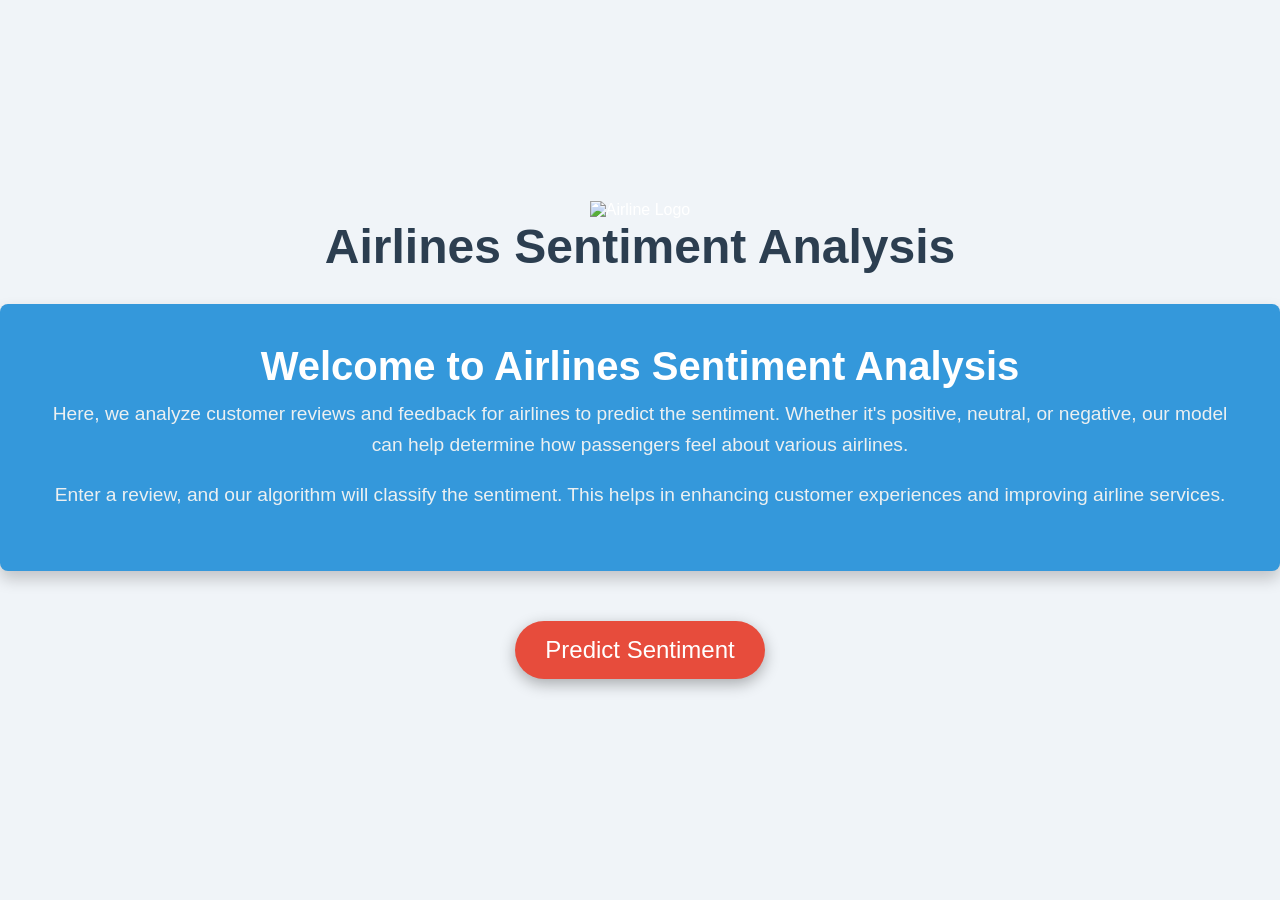
==== index.html @ abf36100 "AirlineSentimentAnalysis" ====
<!DOCTYPE html>
<html lang="en">
<head>
    <meta charset="UTF-8">
    <meta name="viewport" content="width=device-width, initial-scale=1.0">
    <title>Airlines Sentiment Analysis</title>
    <link rel="stylesheet" href="style.css">
</head>
<body>
    <div class="container">
        <header>
            <div class="logo">
                <img src="https://via.placeholder.com/150x50.png?text=Airline+Logo" alt="Airline Logo">
            </div>
            <h1>Airlines Sentiment Analysis</h1>
        </header>
        
        <section class="info">
            <div class="content">
                <h2>Welcome to Airlines Sentiment Analysis</h2>
                <p>Here, we analyze customer reviews and feedback for airlines to predict the sentiment. Whether it's positive, neutral, or negative, our model can help determine how passengers feel about various airlines.</p>
                <p>Enter a review, and our algorithm will classify the sentiment. This helps in enhancing customer experiences and improving airline services.</p>
            </div>
        </section>

        <section class="action">
            <div class="button-container">
                <button id="predictButton">Predict Sentiment</button>
            </div>
        </section>

        <section class="animation">
            <div class="clouds"></div>
            <div class="airplane"></div>
        </section>
    </div>

    <script src="script.js"></script>
</body>
</html>
---- style.css ----
/* Reset default styles */
* {
    margin: 0;
    padding: 0;
    box-sizing: border-box;
}

body {
    font-family: 'Arial', sans-serif;
    background: #f0f4f8;
    height: 100vh;
    display: flex;
    flex-direction: column;
    justify-content: center;
    align-items: center;
    overflow: hidden;
}

/* Container */
.container {
    position: relative;
    text-align: center;
    color: #fff;
}

header {
    margin-bottom: 30px;
}

.logo img {
    width: 150px;
}

h1 {
    font-size: 3rem;
    color: #2c3e50;
}

/* Information Section */
.info {
    background: #3498db;
    padding: 40px;
    border-radius: 8px;
    box-shadow: 0 8px 16px rgba(0, 0, 0, 0.2);
    margin-bottom: 50px;
}

h2 {
    font-size: 2.5rem;
    color: #fff;
    margin-bottom: 10px;
}

p {
    font-size: 1.2rem;
    line-height: 1.6;
    margin-bottom: 20px;
    color: #ecf0f1;
}

/* Action Button */
.action .button-container {
    margin: 20px;
}

#predictButton {
    background: #e74c3c;
    color: white;
    font-size: 1.5rem;
    padding: 15px 30px;
    border: none;
    border-radius: 50px;
    cursor: pointer;
    box-shadow: 0 5px 15px rgba(0, 0, 0, 0.3);
    transition: transform 0.3s, background-color 0.3s;
}

#predictButton:hover {
    background-color: #c0392b;
    transform: scale(1.1);
}

/* Animation Section */
.animation {
    position: absolute;
    bottom: 0;
    left: 0;
    right: 0;
    height: 200px;
    overflow: hidden;
}

.clouds {
    position: absolute;
    top: -50px;
    left: 0;
    right: 0;
    height: 100px;
    background: url('https://via.placeholder.com/1920x100.png?text=Clouds') repeat-x;
    animation: cloudAnimation 20s linear infinite;
}

.airplane {
    position: absolute;
    bottom: 40px;
    left: -200px;
    width: 100px;
    height: 50px;
    background: url('https://via.placeholder.com/100x50.png?text=Airplane') no-repeat center center;
    background-size: contain;
    animation: airplaneAnimation 10s linear infinite;
}

@keyframes cloudAnimation {
    from {
        transform: translateX(0);
    }
    to {
        transform: translateX(100%);
    }
}

@keyframes airplaneAnimation {
    from {
        transform: translateX(0);
    }
    to {
        transform: translateX(100vw);
    }
}
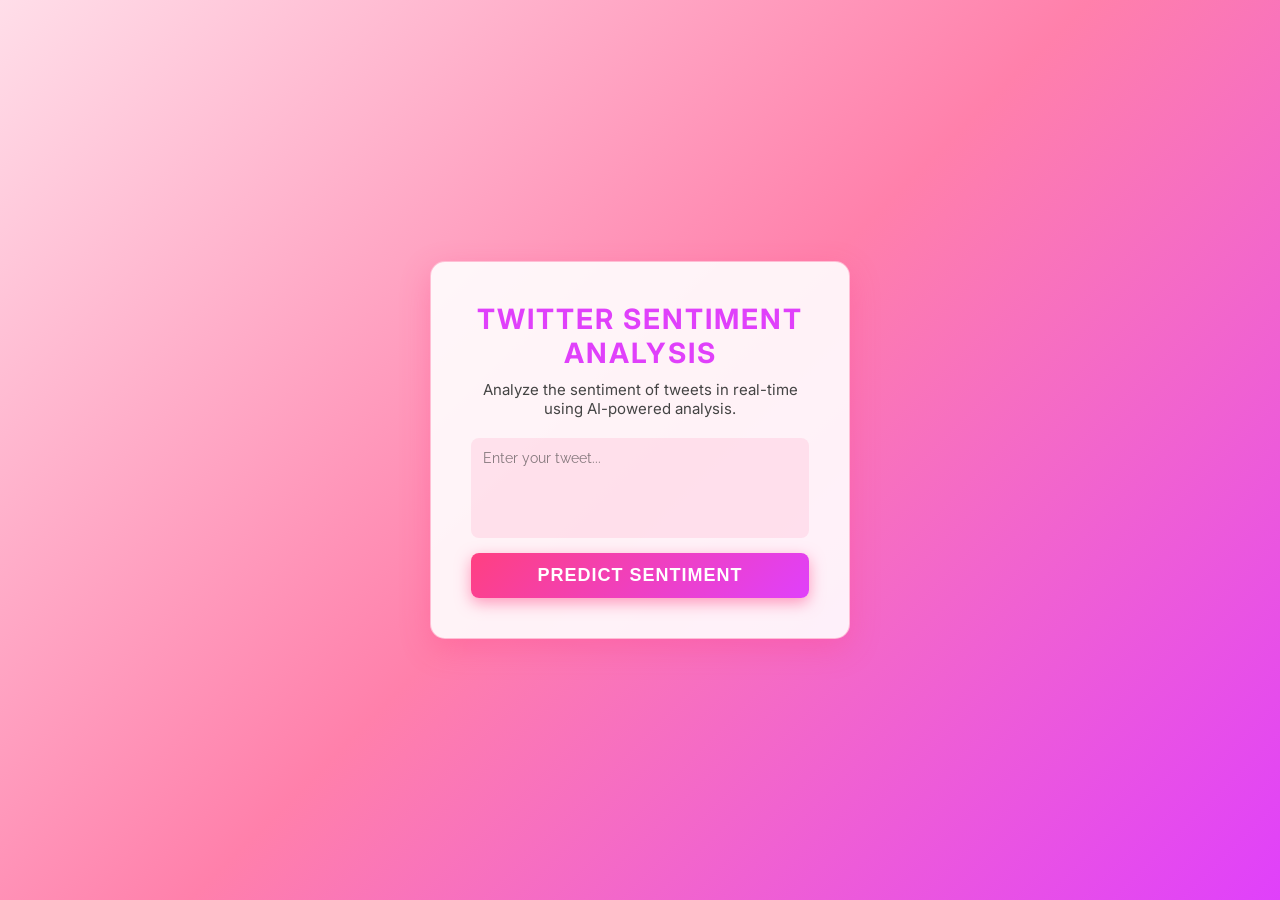
==== commit 57de428a: "TwitterAnalysis" ====
--- a/index.html
+++ b/index.html
@@ -3,38 +3,230 @@
 <head>
     <meta charset="UTF-8">
     <meta name="viewport" content="width=device-width, initial-scale=1.0">
-    <title>Airlines Sentiment Analysis</title>
-    <link rel="stylesheet" href="style.css">
+    <title>Twitter Sentiment Analysis</title>
+    <style>
+        @import url('https://fonts.googleapis.com/css2?family=Inter:wght@300;400;600&family=Raleway:wght@400;700&display=swap');
+
+        * {
+            margin: 0;
+            padding: 0;
+            box-sizing: border-box;
+        }
+
+        body {
+            font-family: 'Inter', sans-serif;
+            background: linear-gradient(135deg, #FFDEE9, #FF80AB, #E040FB);
+            color: #1C1C1C;
+            display: flex;
+            flex-direction: column;
+            align-items: center;
+            justify-content: center;
+            height: 100vh;
+            overflow: hidden;
+            position: relative;
+        }
+
+        .container {
+            background: rgba(255, 255, 255, 0.9);
+            padding: 40px;
+            border-radius: 15px;
+            box-shadow: 0px 10px 30px rgba(255, 64, 129, 0.3);
+            text-align: center;
+            width: 420px;
+            border: 1px solid rgba(255, 64, 129, 0.3);
+        }
+
+        h1 {
+            font-size: 28px;
+            font-weight: 700;
+            color: #E040FB;
+            text-transform: uppercase;
+            margin-bottom: 10px;
+            letter-spacing: 2px;
+        }
+
+        p {
+            font-size: 15px;
+            color: #444;
+            margin-bottom: 20px;
+        }
+
+        form {
+            display: flex;
+            flex-direction: column;
+            gap: 15px;
+        }
+
+        textarea {
+            width: 100%;
+            height: 100px;
+            padding: 12px;
+            font-size: 16px;
+            border: none;
+            border-radius: 8px;
+            background: rgba(255, 64, 129, 0.1);
+            color: #000;
+            outline: none;
+            resize: none;
+            transition: 0.3s;
+            font-family: 'Raleway', sans-serif;
+        }
+
+        textarea::placeholder {
+            color: rgba(50, 50, 50, 0.6);
+            font-size: 14px;
+        }
+
+        textarea:focus {
+            box-shadow: 0px 0px 15px rgba(255, 64, 129, 0.5);
+        }
+
+        button {
+            background: linear-gradient(135deg, #FF4081, #E040FB);
+            color: white;
+            font-size: 18px;
+            font-weight: bold;
+            padding: 12px;
+            border: none;
+            border-radius: 8px;
+            cursor: pointer;
+            transition: all 0.3s ease-in-out;
+            text-transform: uppercase;
+            letter-spacing: 1px;
+            box-shadow: 0px 5px 15px rgba(255, 64, 129, 0.5);
+        }
+
+        button:hover {
+            transform: scale(1.05);
+            box-shadow: 0px 5px 20px rgba(255, 64, 129, 0.8);
+        }
+
+        /* Floating Twitter Icons Animation */
+        .floating-icons {
+            position: absolute;
+            width: 100%;
+            height: 100%;
+            overflow: hidden;
+            z-index: -1;
+        }
+
+        .floating-icons span {
+            position: absolute;
+            display: block;
+            width: 30px;
+            height: 30px;
+            background: url('c:\users\admin\OneDrive\Desktop\twitter.png');
+            background-size: cover;
+            opacity: 0.2;
+            animation: floatIcons 10s ease-in-out infinite;
+        }
+
+        @keyframes floatIcons {
+            0% {
+                transform: translateY(100vh) rotate(0deg);
+                opacity: 0.1;
+            }
+            100% {
+                transform: translateY(-10vh) rotate(360deg);
+                opacity: 0.4;
+            }
+        }
+
+        .floating-icons span:nth-child(even) {
+            animation-duration: 12s;
+        }
+
+        .floating-icons span:nth-child(odd) {
+            animation-duration: 8s;
+        }
+
+        /* Randomized icon positioning */
+        .floating-icons span {
+            animation-delay: -3s;
+            left: calc(50% - 15px);
+            top: calc(50% - 15px);
+        }
+
+        .floating-icons span:nth-child(1) {
+            top: 10%;
+            left: 30%;
+        }
+
+        .floating-icons span:nth-child(2) {
+            top: 30%;
+            left: 70%;
+        }
+
+        .floating-icons span:nth-child(3) {
+            top: 50%;
+            left: 20%;
+        }
+
+        .floating-icons span:nth-child(4) {
+            top: 70%;
+            left: 50%;
+        }
+
+        .floating-icons span:nth-child(5) {
+            top: 80%;
+            left: 80%;
+        }
+
+        .floating-icons span:nth-child(6) {
+            top: 40%;
+            left: 10%;
+        }
+
+        /* Responsive */
+        @media (max-width: 450px) {
+            .container {
+                width: 90%;
+                padding: 25px;
+            }
+        }
+    </style>
 </head>
 <body>
+
+    <div class="floating-icons">
+        <span></span>
+        <span></span>
+        <span></span>
+        <span></span>
+        <span></span>
+        <span></span>
+    </div>
+
     <div class="container">
-        <header>
-            <div class="logo">
-                <img src="https://via.placeholder.com/150x50.png?text=Airline+Logo" alt="Airline Logo">
-            </div>
-            <h1>Airlines Sentiment Analysis</h1>
-        </header>
-        
-        <section class="info">
-            <div class="content">
-                <h2>Welcome to Airlines Sentiment Analysis</h2>
-                <p>Here, we analyze customer reviews and feedback for airlines to predict the sentiment. Whether it's positive, neutral, or negative, our model can help determine how passengers feel about various airlines.</p>
-                <p>Enter a review, and our algorithm will classify the sentiment. This helps in enhancing customer experiences and improving airline services.</p>
-            </div>
-        </section>
-
-        <section class="action">
-            <div class="button-container">
-                <button id="predictButton">Predict Sentiment</button>
-            </div>
-        </section>
-
-        <section class="animation">
-            <div class="clouds"></div>
-            <div class="airplane"></div>
-        </section>
+        <h1>Twitter Sentiment Analysis</h1>
+        <p>Analyze the sentiment of tweets in real-time using AI-powered analysis.</p>
+        <form action="/predict" method="POST">
+            <textarea name="message" placeholder="Enter your tweet..." required></textarea>
+            <button type="submit">Predict Sentiment</button>
+        </form>
     </div>
 
-    <script src="script.js"></script>
+    <script>
+        // Function to generate floating Twitter icons
+        function createFloatingIcons() {
+            const iconContainer = document.querySelector(".floating-icons");
+            for (let i = 0; i < 15; i++) {
+                let span = document.createElement("span");
+                let size = Math.random() * 30 + 20;
+                let leftPos = Math.random() * 100;
+                let duration = Math.random() * 10 + 5;
+                
+                span.style.width = size + "px";
+                span.style.height = size + "px";
+                span.style.left = leftPos + "%";
+                span.style.animationDuration = duration + "s";
+                
+                iconContainer.appendChild(span);
+            }
+        }
+
+        createFloatingIcons();
+    </script>
+
 </body>
 </html>
